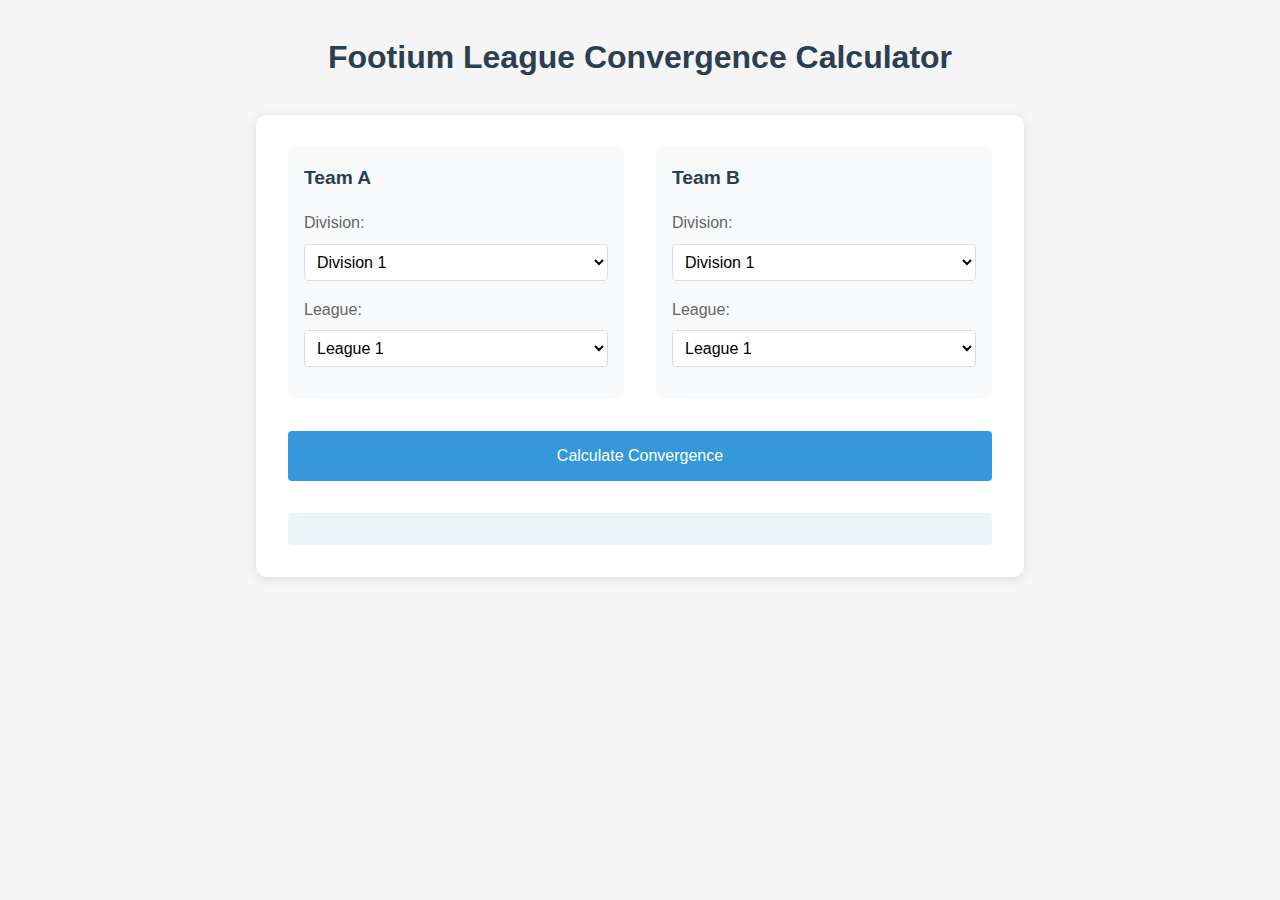
==== index.html @ 7b020b54 "Initial commit: Footium League Convergence Calculator" ====
<!DOCTYPE html>
<html lang="en">
<head>
    <meta charset="UTF-8">
    <meta name="viewport" content="width=device-width, initial-scale=1.0">
    <title>Footium League Convergence Calculator</title>
    <link rel="stylesheet" href="styles.css">
</head>
<body>
    <div class="container">
        <h1>Footium League Convergence Calculator</h1>
        <div id="loading" class="loading">Loading calculator...</div>
        <div class="calculator">
            <div class="team-inputs">
                <div class="team">
                    <h2>Team A</h2>
                    <div class="input-group">
                        <label for="teamA-division">Division:</label>
                        <select id="teamA-division">
                            <option value="1">Division 1</option>
                            <option value="2">Division 2</option>
                            <option value="3">Division 3</option>
                            <option value="4">Division 4</option>
                            <option value="5">Division 5</option>
                            <option value="6">Division 6</option>
                            <option value="7">Division 7</option>
                            <option value="8">Division 8</option>
                        </select>
                    </div>
                    <div class="input-group">
                        <label for="teamA-league">League:</label>
                        <select id="teamA-league"></select>
                    </div>
                </div>
                <div class="team">
                    <h2>Team B</h2>
                    <div class="input-group">
                        <label for="teamB-division">Division:</label>
                        <select id="teamB-division">
                            <option value="1">Division 1</option>
                            <option value="2">Division 2</option>
                            <option value="3">Division 3</option>
                            <option value="4">Division 4</option>
                            <option value="5">Division 5</option>
                            <option value="6">Division 6</option>
                            <option value="7">Division 7</option>
                            <option value="8">Division 8</option>
                        </select>
                    </div>
                    <div class="input-group">
                        <label for="teamB-league">League:</label>
                        <select id="teamB-league"></select>
                    </div>
                </div>
            </div>
            <button id="calculate">Calculate Convergence</button>
            <div id="result" class="result"></div>
        </div>
    </div>
    <script src="script.js"></script>
</body>
</html>
---- styles.css ----
* {
    margin: 0;
    padding: 0;
    box-sizing: border-box;
}

body {
    font-family: -apple-system, BlinkMacSystemFont, 'Segoe UI', Roboto, Oxygen, Ubuntu, Cantarell, sans-serif;
    line-height: 1.6;
    background-color: #f5f5f5;
    color: #333;
}

.container {
    max-width: 800px;
    margin: 2rem auto;
    padding: 0 1rem;
}

h1 {
    text-align: center;
    color: #2c3e50;
    margin-bottom: 2rem;
}

.loading {
    text-align: center;
    padding: 1rem;
    background-color: #fff3cd;
    color: #856404;
    border-radius: 4px;
    margin-bottom: 1rem;
    display: block;
}

.loading.hidden {
    display: none;
}

.calculator {
    background-color: white;
    padding: 2rem;
    border-radius: 10px;
    box-shadow: 0 2px 10px rgba(0, 0, 0, 0.1);
}

.team-inputs {
    display: grid;
    grid-template-columns: 1fr 1fr;
    gap: 2rem;
    margin-bottom: 2rem;
}

.team {
    padding: 1rem;
    background-color: #f8f9fa;
    border-radius: 8px;
}

.team h2 {
    color: #2c3e50;
    margin-bottom: 1rem;
    font-size: 1.2rem;
}

.input-group {
    margin-bottom: 1rem;
}

label {
    display: block;
    margin-bottom: 0.5rem;
    color: #666;
}

select {
    width: 100%;
    padding: 0.5rem;
    border: 1px solid #ddd;
    border-radius: 4px;
    font-size: 1rem;
    background-color: white;
}

button {
    display: block;
    width: 100%;
    padding: 1rem;
    background-color: #3498db;
    color: white;
    border: none;
    border-radius: 4px;
    font-size: 1rem;
    cursor: pointer;
    transition: background-color 0.2s;
}

button:hover {
    background-color: #2980b9;
}

.result {
    margin-top: 2rem;
    padding: 1rem;
    background-color: #e8f4f8;
    border-radius: 4px;
    text-align: center;
    font-size: 1.1rem;
    color: #2c3e50;
}

@media (max-width: 600px) {
    .team-inputs {
        grid-template-columns: 1fr;
    }
}
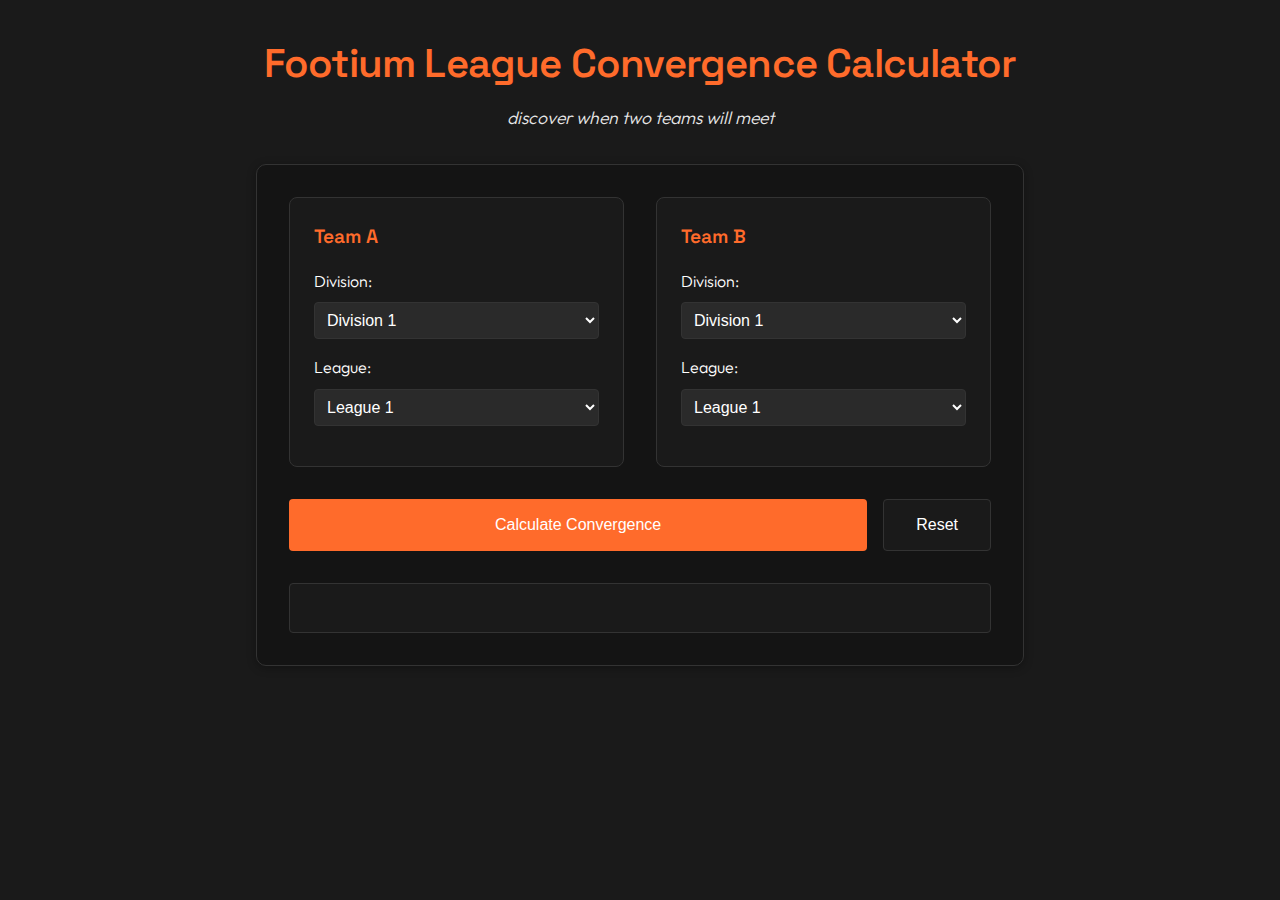
==== commit ec562366: "Add files via upload" ====
--- a/index.html
+++ b/index.html
@@ -4,11 +4,15 @@
     <meta charset="UTF-8">
     <meta name="viewport" content="width=device-width, initial-scale=1.0">
     <title>Footium League Convergence Calculator</title>
+    <link rel="preconnect" href="https://fonts.googleapis.com">
+    <link rel="preconnect" href="https://fonts.gstatic.com" crossorigin>
+    <link href="https://fonts.googleapis.com/css2?family=Space+Grotesk:wght@400;600&family=Outfit:wght@300;500;600&display=swap" rel="stylesheet">
     <link rel="stylesheet" href="styles.css">
 </head>
 <body>
     <div class="container">
         <h1>Footium League Convergence Calculator</h1>
+        <p class="subtitle">discover when two teams will meet</p>
         <div id="loading" class="loading">Loading calculator...</div>
         <div class="calculator">
             <div class="team-inputs">
@@ -53,7 +57,10 @@
                     </div>
                 </div>
             </div>
-            <button id="calculate">Calculate Convergence</button>
+            <div class="button-container">
+                <button id="calculate">Calculate Convergence</button>
+                <button id="reset">Reset</button>
+            </div>
             <div id="result" class="result"></div>
         </div>
     </div>
--- a/styles.css
+++ b/styles.css
@@ -4,11 +4,24 @@
     box-sizing: border-box;
 }
 
+:root {
+    --dark-bg: #1a1a1a;
+    --darker-bg: #141414;
+    --text-color: #ffffff;
+    --accent-color: #ff6b2b;
+    --accent-hover: #ff8653;
+    --input-bg: #2a2a2a;
+    --border-color: #333333;
+    --heading-font: 'Space Grotesk', sans-serif;
+    --body-font: 'Outfit', sans-serif;
+}
+
 body {
-    font-family: -apple-system, BlinkMacSystemFont, 'Segoe UI', Roboto, Oxygen, Ubuntu, Cantarell, sans-serif;
+    font-family: var(--body-font);
     line-height: 1.6;
-    background-color: #f5f5f5;
-    color: #333;
+    background-color: var(--dark-bg);
+    color: var(--text-color);
+    font-weight: 300;
 }
 
 .container {
@@ -18,19 +31,35 @@
 }
 
 h1 {
+    font-family: var(--heading-font);
     text-align: center;
-    color: #2c3e50;
+    color: var(--accent-color);
+    margin-bottom: 0.5rem;
+    font-weight: 600;
+    font-size: 2.5rem;
+    letter-spacing: -0.02em;
+}
+
+.subtitle {
+    text-align: center;
+    font-style: italic;
+    color: var(--text-color);
     margin-bottom: 2rem;
+    font-size: 1.1rem;
+    opacity: 0.9;
+    font-weight: 300;
 }
 
 .loading {
     text-align: center;
     padding: 1rem;
-    background-color: #fff3cd;
-    color: #856404;
+    background-color: var(--darker-bg);
+    color: var(--accent-color);
     border-radius: 4px;
     margin-bottom: 1rem;
     display: block;
+    border: 1px solid var(--border-color);
+    font-weight: 500;
 }
 
 .loading.hidden {
@@ -38,10 +67,11 @@
 }
 
 .calculator {
-    background-color: white;
+    background-color: var(--darker-bg);
     padding: 2rem;
     border-radius: 10px;
-    box-shadow: 0 2px 10px rgba(0, 0, 0, 0.1);
+    box-shadow: 0 2px 10px rgba(0, 0, 0, 0.3);
+    border: 1px solid var(--border-color);
 }
 
 .team-inputs {
@@ -51,16 +81,25 @@
     margin-bottom: 2rem;
 }
 
+.button-container {
+    display: grid;
+    grid-template-columns: 1fr auto;
+    gap: 1rem;
+}
+
 .team {
-    padding: 1rem;
-    background-color: #f8f9fa;
+    padding: 1.5rem;
+    background-color: var(--dark-bg);
     border-radius: 8px;
+    border: 1px solid var(--border-color);
 }
 
 .team h2 {
-    color: #2c3e50;
+    font-family: var(--heading-font);
+    color: var(--accent-color);
     margin-bottom: 1rem;
     font-size: 1.2rem;
+    font-weight: 600;
 }
 
 .input-group {
@@ -70,43 +109,77 @@
 label {
     display: block;
     margin-bottom: 0.5rem;
-    color: #666;
+    color: var(--text-color);
 }
 
 select {
     width: 100%;
     padding: 0.5rem;
-    border: 1px solid #ddd;
+    border: 1px solid var(--border-color);
     border-radius: 4px;
     font-size: 1rem;
-    background-color: white;
+    background-color: var(--input-bg);
+    color: var(--text-color);
+}
+
+select:focus {
+    border-color: var(--accent-color);
+    outline: none;
 }
 
 button {
-    display: block;
-    width: 100%;
     padding: 1rem;
-    background-color: #3498db;
-    color: white;
+    color: var(--text-color);
     border: none;
     border-radius: 4px;
     font-size: 1rem;
     cursor: pointer;
-    transition: background-color 0.2s;
+    transition: all 0.2s ease;
 }
 
-button:hover {
-    background-color: #2980b9;
+#reset {
+    background-color: var(--dark-bg);
+    padding: 1rem 2rem;
+    border: 1px solid var(--border-color);
+}
+
+#reset:hover {
+    background-color: var(--input-bg);
+    border-color: var(--accent-color);
+}
+
+#calculate {
+    background-color: var(--accent-color);
+}
+
+#calculate:hover {
+    background-color: var(--accent-hover);
 }
 
 .result {
     margin-top: 2rem;
-    padding: 1rem;
-    background-color: #e8f4f8;
+    padding: 1.5rem;
+    background-color: var(--dark-bg);
     border-radius: 4px;
-    text-align: center;
     font-size: 1.1rem;
-    color: #2c3e50;
+    color: var(--text-color);
+    border: 1px solid var(--border-color);
+    white-space: pre-line;
+}
+
+.path-header {
+    font-family: var(--heading-font);
+    color: var(--accent-color);
+    margin: 1rem 0;
+    font-weight: 600;
+    font-size: 1.1rem;
+}
+
+.path-season {
+    padding: 0.5rem;
+    margin: 0.25rem 0;
+    background-color: var(--darker-bg);
+    border-radius: 4px;
 }
 
 @media (max-width: 600px) {
